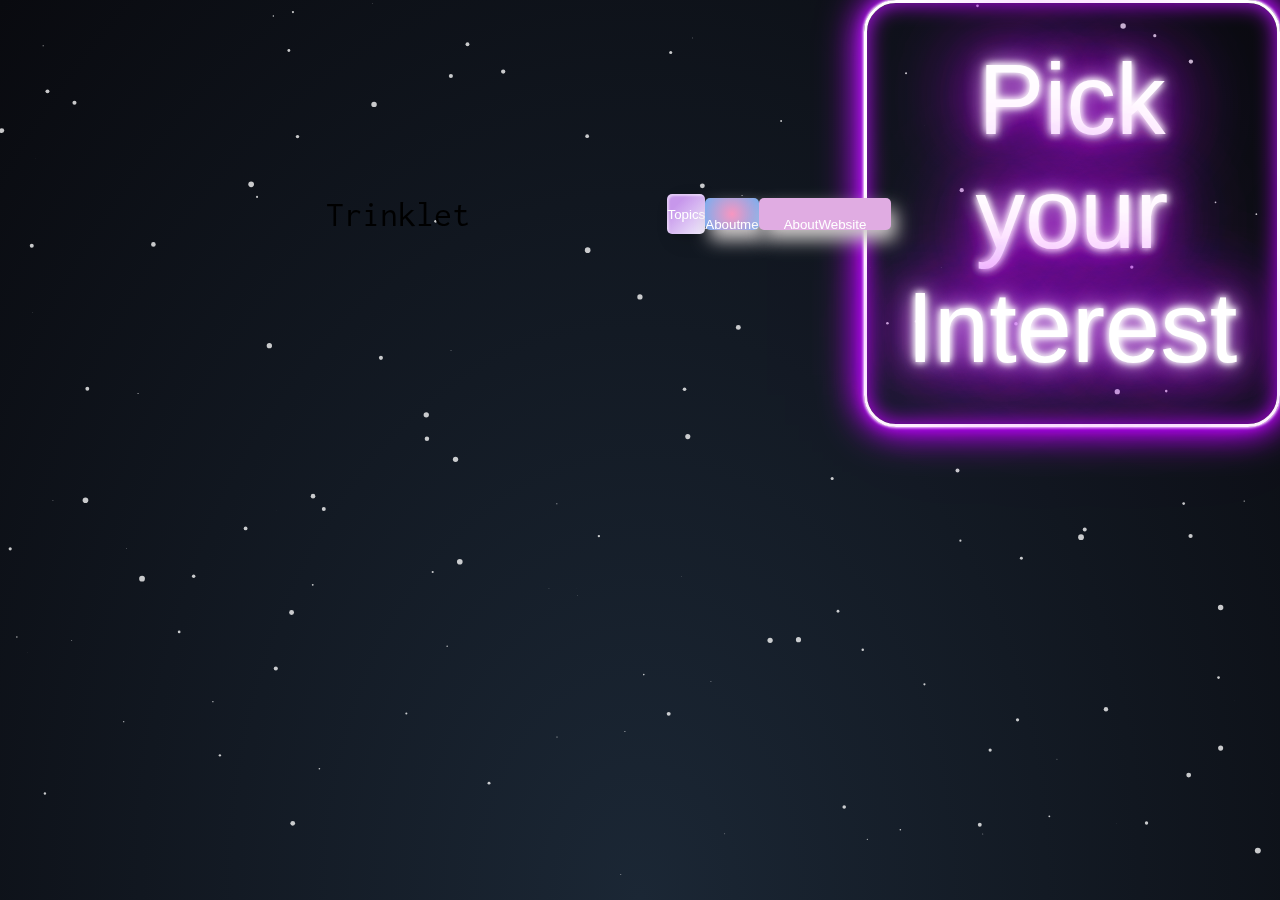
==== index.html @ fb565cd2 "first commit" ====
<!DOCTYPE html>
<html lang="en">
<head>
    <meta charset="UTF-8">
    <meta http-equiv="X-UA-Compatible" content="IE=edge">
    <meta name="viewport" content="width=device-width, initial-scale=1.0">
    <link rel="stylesheet" href="style.css">
    <link rel="stylesheet" href="particle_style.css">
    <link rel="preconnect" href="https://fonts.gstatic.com">
    <link href='https://fonts.googleapis.com/css?family=Sacramento:400' rel='stylesheet' type='text/css'>
<link href="https://fonts.googleapis.com/css2?family=Inconsolata:wght@500&display=swap" rel="stylesheet">
    <title>Hackathon1</title>
</head>
<body>
    <div class="design-container"></div>
    <div id="particles-js" class="bk-anime"></div>
    <div class ="Menu-Container">
        <div class="name">Trinklet</div>
     <div class="items-container">
        <button class=" custom-btn topics">
            <span>
                Topics
            </span>
    </button>
        <button class="custom-btn Aboutme">
            <span>
                Aboutme
            </span>
    </button>
        <button class=" custom-btn AboutWebsite">
            <span>
                AboutWebsite
            </span>
    </button>
     </div>
    </div>
    <h1 class="neonText">
        Pick your Interest
       </h1>
    <!-- <div class="pickYourInterest">Pick Your Interest</div> -->
    </div>
   <script src="./particle.min.js"></script>
   <script src="./particle_script.js"></script>
</body>
</html>
---- style.css ----
*{
    margin:0;
    padding: 0;
    box-sizing: border-box;
}
.design-container{
    border: none;
    height:60px;
    width:100%;
    background-image: url("../111c251b81ff1bc2fa5939bb52ff76df.jpg");
    background-position: 224% 26%;
}

.Menu-Container{
    /* border: 1px solid; */
    display: flex;
    width: 100%;
    justify-content: space-between;
    height: 40px;
    padding: 0px 50px;
}
.name{
    width: fit-content;
    height: 100%;
    display: flex;
    justify-content: flex-start;
    align-items: center;
    font-size: 36px;
    font-family: 'Inconsolata', monospace;
}


.custom-btn {
    background-color: #f0ecfc;
    background-image: linear-gradient(321deg
, #f0ebff 0%, #bd86e7 74%);
    line-height: 42px;
    padding: 0;
    border: none;

    width: 130px;
    height: 40px;
    color: #fff;
    border-radius: 5px;
    padding: 10px 25px;
    font-family: 'Lato', sans-serif;
    font-weight: 500;
    background: transparent;
    cursor: pointer;
    transition: all 0.3s ease;
    position: relative;
    display: inline-block;
     box-shadow:inset 2px 2px 2px 0px rgba(255,255,255,.5),
     7px 7px 20px 0px rgba(0,0,0,.1),
     4px 4px 5px 0px rgba(0,0,0,.1);
    outline: none;
  }
  
  .topics {
    background-color: #f0ecfc;
  background-image: linear-gradient(315deg, #f0ecfc 0%, #c797eb 74%);
    line-height: 42px;
    padding: 0;
    border: none;
  }
  .topics span {
    position: relative;
    display: block;
    width: 100%;
    height: 100%;
  }
  .topics:before,
  .topics:after {
    position: absolute;
    content: "";
    right: 0;
    bottom: 0;
    background: #c797eb;
    /*box-shadow:  4px 4px 6px 0 rgba(255,255,255,.5),
                -4px -4px 6px 0 rgba(116, 125, 136, .2), 
      inset -4px -4px 6px 0 rgba(255,255,255,.5),
      inset 4px 4px 6px 0 rgba(116, 125, 136, .3);*/
    transition: all 0.3s ease;
  }
  .topics:before{
     height: 0%;
     width: 2px;
  }
  .topics:after {
    width: 0%;
    height: 2px;
  }
  .topics:hover:before {
    height: 100%;
  }
  .topics:hover:after {
    width: 100%;
  }
  .topics:hover{
    background: transparent;
  }
  .topics span:hover{
    color: #c797eb;
  }
  .topics span:before,
  .topics span:after {
    position: absolute;
    content: "";
    left: 0;
    top: 0;
    background: #c797eb;
    /*box-shadow:  4px 4px 6px 0 rgba(255,255,255,.5),
                -4px -4px 6px 0 rgba(116, 125, 136, .2), 
      inset -4px -4px 6px 0 rgba(255,255,255,.5),
      inset 4px 4px 6px 0 rgba(116, 125, 136, .3);*/
    transition: all 0.3s ease;
  }
  .topics span:before {
    width: 2px;
    height: 0%;
  }
  .topics span:after {
    height: 2px;
    width: 0%;
  }
  .topics span:hover:before {
    height: 100%;
  }
  .topics span:hover:after {
    width: 100%;
  }
  .Aboutme {
    background: rgb(247,150,192);
  background: radial-gradient(circle, rgba(247,150,192,1) 0%, rgba(118,174,241,1) 100%);
    line-height: 42px;
    padding: 0;
    border: none;
  }
  .Aboutme span {
    position: relative;
    display: block;
    width: 100%;
    height: 100%;
  }
  .Aboutme:before,
  .Aboutme:after {
    position: absolute;
    content: "";
    height: 0%;
    width: 1px;
   box-shadow:
     -1px -1px 20px 0px rgba(255,255,255,1),
     -4px -4px 5px 0px rgba(255,255,255,1),
     7px 7px 20px 0px rgba(0,0,0,.4),
     4px 4px 5px 0px rgba(0,0,0,.3);
  }
  .Aboutme:before {
    right: 0;
    top: 0;
    transition: all 500ms ease;
  }
  .Aboutme:after {
    left: 0;
    bottom: 0;
    transition: all 500ms ease;
  }
  .Aboutme:hover{
    background: transparent;
    color: #76aef1;
    box-shadow: none;
  }
  .Aboutme:hover:before {
    transition: all 500ms ease;
    height: 100%;
  }
  .Aboutme:hover:after {
    transition: all 500ms ease;
    height: 100%;
  }
  .Aboutme span:before,
  .Aboutme span:after {
    position: absolute;
    content: "";
    box-shadow:
     -1px -1px 20px 0px rgba(255,255,255,1),
     -4px -4px 5px 0px rgba(255,255,255,1),
     7px 7px 20px 0px rgba(0,0,0,.4),
     4px 4px 5px 0px rgba(0,0,0,.3);
  }
  .Aboutme span:before {
    left: 0;
    top: 0;
    width: 0%;
    height: .5px;
    transition: all 500ms ease;
  }
  .Aboutme span:after {
    right: 0;
    bottom: 0;
    width: 0%;
    height: .5px;
    transition: all 500ms ease;
  }
  .Aboutme span:hover:before {
    width: 100%;
  }
  .Aboutme span:hover:after {
    width: 100%;
  }
  .Aboutme{
    background-color: rgb(224 172 226);
    box-shadow: 5px 10px 18px #d0cbcb;
    border-radius: 5px;
    width: 69px;
    height: 32px;
    text-align: center;
    padding-top: 6px;
    cursor: pointer;
  }
  .AboutWebsite{
    background-color: rgb(224 172 226);
    box-shadow: 5px 10px 18px #d0cbcb;
    border-radius: 5px;
    width: 145px;
    height: 32px;
    text-align: center;
    padding-top: 6px;
    cursor: pointer;
  }
.items-container{
    display: flex;
    justify-content: space-between;
    align-items: center;
    height: 100%;
    width: 30%;
}
.pickYourInterest{
    font-size: 61px;
    width: fit-content;
    margin: auto;    
    font-family: inherit;
    overflow: hidden;
}

.bk-anime{
  position: absolute;
  z-index: -5;
  top:0;
  background-image : radial-gradient(ellipse at bottom, #1B2735 0%, #090A0F 100%) !important;
}

/***************************/

.neonText {
  color: #fff;
  text-shadow:
    0 0 7px #fff,
    0 0 10px #fff,
    0 0 21px #fff,
    0 0 42px #bc13fe,
    0 0 82px #bc13fe,
    0 0 92px #bc13fe,
    0 0 102px #bc13fe,
    0 0 151px #bc13fe;
}
  
body {
  font-size: 18px;
  font-family: "Sacramento", sans-serif;
  background-color: #010a01;
  display: flex;
  justify-content: center;
  align-items: center;  
}  

h1, h2 {
  text-align: center;
  font-weight: 400;
}
  
h1 {
  font-size: 6.2rem;
  animation: pulsate 1.5s infinite alternate;  
  border: 0.2rem solid #fff;
  border-radius: 2rem;
  padding: 0.4em;
  box-shadow: 0 0 .2rem #fff,
            0 0 .2rem #fff,
            0 0 2rem #bc13fe,
            0 0 0.8rem #bc13fe,
            0 0 2.8rem #bc13fe,
            inset 0 0 1.3rem #bc13fe; 
}

@keyframes pulsate {
    
  100% {

      text-shadow:
      0 0 4px #fff,
      0 0 11px #fff,
      0 0 19px #fff,
      0 0 40px #bc13fe,
      0 0 80px #bc13fe,
      0 0 90px #bc13fe,
      0 0 100px #bc13fe,
      0 0 150px #bc13fe;
  
  }
  
  0% {

    text-shadow:
    0 0 2px #fff,
    0 0 4px #fff,
    0 0 6px #fff,
    0 0 10px #bc13fe,
    0 0 45px #bc13fe,
    0 0 55px #bc13fe,
    0 0 70px #bc13fe,
    0 0 80px #bc13fe;

}
}
---- particle_style.css ----
body{ margin:0; font:normal 75% Arial, Helvetica, sans-serif; } canvas{ display: block; vertical-align: bottom; } #particles-js{ position:absolute; width: 100%; height: 100%; background-image: url(""); background-repeat: no-repeat; background-size: cover; background-position: 50% 50%; }.count-particles{ background: #000022; position: absolute; top: 48px; left: 0; width: 80px; color: #13E8E9; font-size: .8em; text-align: left; text-indent: 4px; line-height: 14px; padding-bottom: 2px; font-family: Helvetica, Arial, sans-serif; font-weight: bold; } .js-count-particles{ font-size: 1.1em; } #stats, .count-particles{ -webkit-user-select: none; margin-top: 5px; margin-left: 5px; } #stats{ border-radius: 3px 3px 0 0; overflow: hidden; } .count-particles{ border-radius: 0 0 3px 3px; }


html body [data-ca3_iconfont="ETmodules"]::before {
    font-family: "ETmodules";
}
[data-ca3_icon]::before {
    font-weight: normal;
    content: attr(data-ca3_icon);
}

.ca3-scroll-down-arrow {
	background-size: contain;
	background-repeat: no-repeat;
}
.ca3-scroll-down-arrow  i{
	color: #feab00 ;
	height: 10px;
	/* font-weight: 800; */


}
.ca3-scroll-down-link {
  cursor:pointer;
	height: 30px;
	width: 60px;
	margin: 0px 0 0 -40px;
	line-height: 60px;
	position: absolute;
	left: 50%;
	bottom: 80px;
	color: #fe5d00;
	text-align: center;
	font-size: 70px;
	text-decoration: none;
	text-shadow: 0px 0px 3px rgba(228, 15, 15, 0.4);

	-webkit-animation: ca3_fade_move_down 2s ease-in-out infinite;
	-moz-animation:    ca3_fade_move_down 2s ease-in-out infinite;
	animation:         ca3_fade_move_down 2s ease-in-out infinite;
}


/*animated scroll arrow animation*/
@-webkit-keyframes ca3_fade_move_down {
  0%   { -webkit-transform:translate(0,-20px); opacity: 0;  }
  50%  { opacity: 1;  }
  100% { -webkit-transform:translate(0,20px); opacity: 0; }
}
@-moz-keyframes ca3_fade_move_down {
  0%   { -moz-transform:translate(0,-20px); opacity: 0;  }
  50%  { opacity: 1;  }
  100% { -moz-transform:translate(0,20px); opacity: 0; }
}
@keyframes ca3_fade_move_down {
  0%   { transform:translate(0,-20px); opacity: 0;  }
  50%  { opacity: 1;  }
  100% { transform:translate(0,20px); opacity: 0; }
}
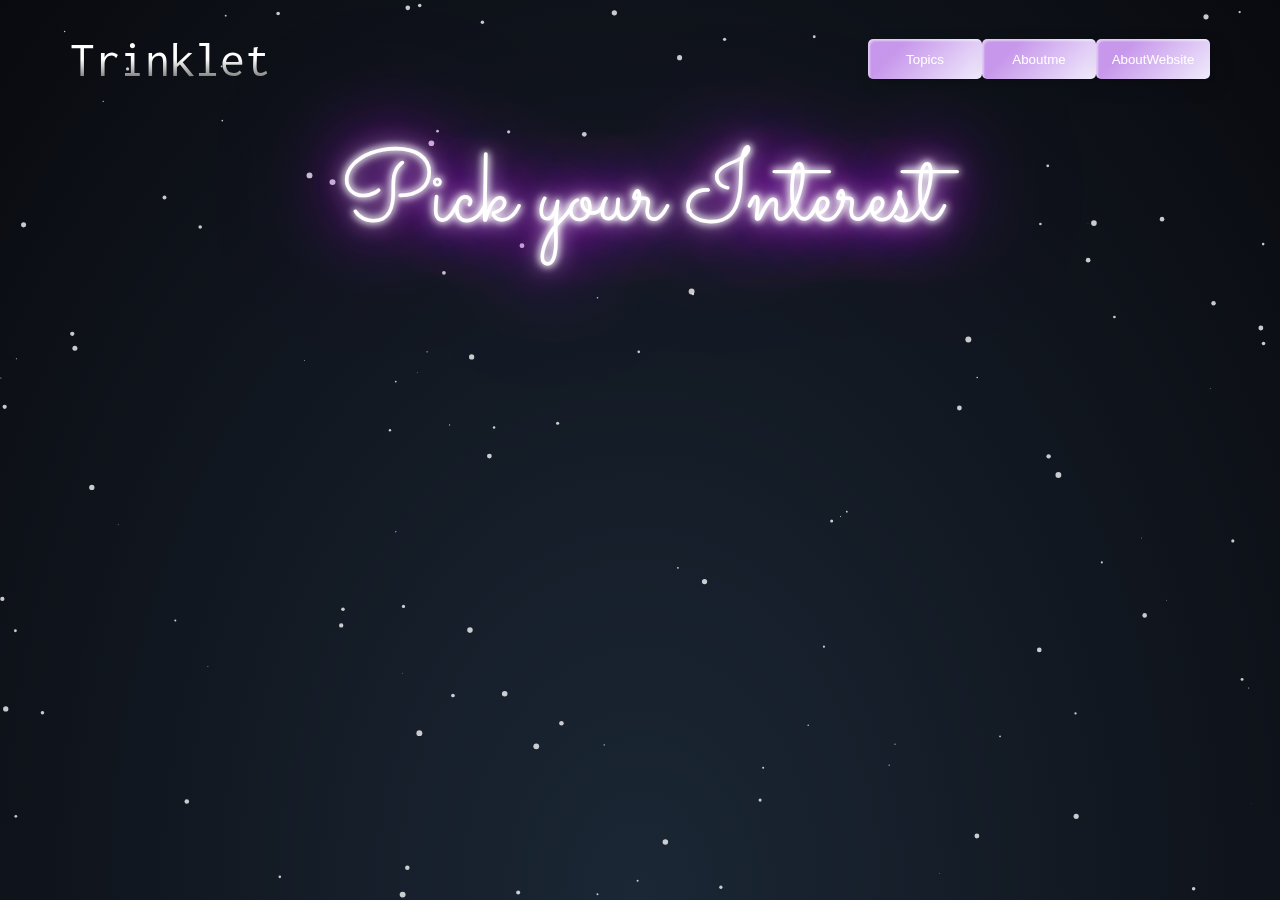
==== commit 0187e5e0: "added neon text" ====
--- a/index.html
+++ b/index.html
@@ -12,7 +12,7 @@
     <title>Hackathon1</title>
 </head>
 <body>
-    <div class="design-container"></div>
+    <!-- <div class="design-container"></div> -->
     <div id="particles-js" class="bk-anime"></div>
     <div class ="Menu-Container">
         <div class="name">Trinklet</div>
@@ -34,9 +34,9 @@
     </button>
      </div>
     </div>
-    <h1 class="neonText">
+    <div class="neonText ">
         Pick your Interest
-       </h1>
+    </div>
     <!-- <div class="pickYourInterest">Pick Your Interest</div> -->
     </div>
    <script src="./particle.min.js"></script>
--- a/style.css
+++ b/style.css
@@ -3,20 +3,23 @@
     padding: 0;
     box-sizing: border-box;
 }
-.design-container{
+body{
+  padding:30px 20px;
+}
+/* .design-container{
     border: none;
     height:60px;
     width:100%;
     background-image: url("../111c251b81ff1bc2fa5939bb52ff76df.jpg");
     background-position: 224% 26%;
-}
+} */
 
 .Menu-Container{
     /* border: 1px solid; */
     display: flex;
     width: 100%;
     justify-content: space-between;
-    height: 40px;
+    height: 58px;
     padding: 0px 50px;
 }
 .name{
@@ -25,8 +28,11 @@
     display: flex;
     justify-content: flex-start;
     align-items: center;
-    font-size: 36px;
+    font-size: 50px;
     font-family: 'Inconsolata', monospace;
+    background: -webkit-linear-gradient(rgb(255, 255, 255),rgb(255, 255, 255), #333);
+    -webkit-background-clip: text;
+    -webkit-text-fill-color: transparent;
 }
 
 
@@ -55,6 +61,7 @@
      4px 4px 5px 0px rgba(0,0,0,.1);
     outline: none;
   }
+  /* *********topics*********** */
   
   .topics {
     background-color: #f0ecfc;
@@ -129,14 +136,15 @@
   .topics span:hover:after {
     width: 100%;
   }
+  /* ***********Aboutme********************* */
   .Aboutme {
-    background: rgb(247,150,192);
-  background: radial-gradient(circle, rgba(247,150,192,1) 0%, rgba(118,174,241,1) 100%);
+    background-color: #f0ecfc;
+  background-image: linear-gradient(315deg, #f0ecfc 0%, #c797eb 74%);
     line-height: 42px;
     padding: 0;
     border: none;
   }
-  .Aboutme span {
+  .Aboutmespan {
     position: relative;
     display: block;
     width: 100%;
@@ -146,86 +154,135 @@
   .Aboutme:after {
     position: absolute;
     content: "";
-    height: 0%;
-    width: 1px;
-   box-shadow:
-     -1px -1px 20px 0px rgba(255,255,255,1),
-     -4px -4px 5px 0px rgba(255,255,255,1),
-     7px 7px 20px 0px rgba(0,0,0,.4),
-     4px 4px 5px 0px rgba(0,0,0,.3);
-  }
-  .Aboutme:before {
     right: 0;
-    top: 0;
-    transition: all 500ms ease;
+    bottom: 0;
+    background: #c797eb;
+    /*box-shadow:  4px 4px 6px 0 rgba(255,255,255,.5),
+                -4px -4px 6px 0 rgba(116, 125, 136, .2), 
+      inset -4px -4px 6px 0 rgba(255,255,255,.5),
+      inset 4px 4px 6px 0 rgba(116, 125, 136, .3);*/
+    transition: all 0.3s ease;
+  }
+  .Aboutme:before{
+     height: 0%;
+     width: 2px;
   }
   .Aboutme:after {
-    left: 0;
-    bottom: 0;
-    transition: all 500ms ease;
+    width: 0%;
+    height: 2px;
+  }
+  .Aboutme:hover:before {
+    height: 100%;
+  }
+  .Aboutme:hover:after {
+    width: 100%;
   }
   .Aboutme:hover{
     background: transparent;
-    color: #76aef1;
-    box-shadow: none;
-  }
-  .Aboutme:hover:before {
-    transition: all 500ms ease;
-    height: 100%;
-  }
-  .Aboutme:hover:after {
-    transition: all 500ms ease;
-    height: 100%;
+  }
+  .Aboutme span:hover{
+    color: #c797eb;
   }
   .Aboutme span:before,
   .Aboutme span:after {
     position: absolute;
     content: "";
-    box-shadow:
-     -1px -1px 20px 0px rgba(255,255,255,1),
-     -4px -4px 5px 0px rgba(255,255,255,1),
-     7px 7px 20px 0px rgba(0,0,0,.4),
-     4px 4px 5px 0px rgba(0,0,0,.3);
-  }
-  .Aboutme span:before {
     left: 0;
     top: 0;
-    width: 0%;
-    height: .5px;
-    transition: all 500ms ease;
+    background: #c797eb;
+    /*box-shadow:  4px 4px 6px 0 rgba(255,255,255,.5),
+                -4px -4px 6px 0 rgba(116, 125, 136, .2), 
+      inset -4px -4px 6px 0 rgba(255,255,255,.5),
+      inset 4px 4px 6px 0 rgba(116, 125, 136, .3);*/
+    transition: all 0.3s ease;
+  }
+  .Aboutme span:before {
+    width: 2px;
+    height: 0%;
   }
   .Aboutme span:after {
+    height: 2px;
+    width: 0%;
+  }
+  .Aboutme span:hover:before {
+    height: 100%;
+  }
+  .Aboutme span:hover:after {
+    width: 100%;
+  }
+  /* **************AboutWebsite******************** */
+  .AboutWebsite {
+    background-color: #f0ecfc;
+  background-image: linear-gradient(315deg, #f0ecfc 0%, #c797eb 74%);
+    line-height: 42px;
+    padding: 0;
+    border: none;
+  }
+  .AboutWebsite span {
+    position: relative;
+    display: block;
+    width: 100%;
+    height: 100%;
+  }
+  .AboutWebsite:before,
+  .AboutWebsite:after {
+    position: absolute;
+    content: "";
     right: 0;
     bottom: 0;
-    width: 0%;
-    height: .5px;
-    transition: all 500ms ease;
-  }
-  .Aboutme span:hover:before {
-    width: 100%;
-  }
-  .Aboutme span:hover:after {
-    width: 100%;
-  }
-  .Aboutme{
-    background-color: rgb(224 172 226);
-    box-shadow: 5px 10px 18px #d0cbcb;
-    border-radius: 5px;
-    width: 69px;
-    height: 32px;
-    text-align: center;
-    padding-top: 6px;
-    cursor: pointer;
-  }
-  .AboutWebsite{
-    background-color: rgb(224 172 226);
-    box-shadow: 5px 10px 18px #d0cbcb;
-    border-radius: 5px;
-    width: 145px;
-    height: 32px;
-    text-align: center;
-    padding-top: 6px;
-    cursor: pointer;
+    background: #c797eb;
+    /*box-shadow:  4px 4px 6px 0 rgba(255,255,255,.5),
+                -4px -4px 6px 0 rgba(116, 125, 136, .2), 
+      inset -4px -4px 6px 0 rgba(255,255,255,.5),
+      inset 4px 4px 6px 0 rgba(116, 125, 136, .3);*/
+    transition: all 0.3s ease;
+  }
+  .AboutWebsite:before{
+     height: 0%;
+     width: 2px;
+  }
+  .AboutWebsite:after {
+    width: 0%;
+    height: 2px;
+  }
+  .AboutWebsite:hover:before {
+    height: 100%;
+  }
+  .AboutWebsite:hover:after {
+    width: 100%;
+  }
+  .AboutWebsite:hover{
+    background: transparent;
+  }
+  .AboutWebsite span:hover{
+    color: #c797eb;
+  }
+  .AboutWebsite span:before,
+  .AboutWebsite span:after {
+    position: absolute;
+    content: "";
+    left: 0;
+    top: 0;
+    background: #c797eb;
+    /*box-shadow:  4px 4px 6px 0 rgba(255,255,255,.5),
+                -4px -4px 6px 0 rgba(116, 125, 136, .2), 
+      inset -4px -4px 6px 0 rgba(255,255,255,.5),
+      inset 4px 4px 6px 0 rgba(116, 125, 136, .3);*/
+    transition: all 0.3s ease;
+  }
+  .AboutWebsite span:before {
+    width: 2px;
+    height: 0%;
+  }
+  .AboutWebsite span:after {
+    height: 2px;
+    width: 0%;
+  }
+  .AboutWebsite span:hover:before {
+    height: 100%;
+  }
+  .AboutWebsite span:hover:after {
+    width: 100%;
   }
 .items-container{
     display: flex;
@@ -240,9 +297,12 @@
     margin: auto;    
     font-family: inherit;
     overflow: hidden;
+   
+
 }
 
 .bk-anime{
+  left:0px;
   position: absolute;
   z-index: -5;
   top:0;
@@ -264,32 +324,24 @@
     0 0 151px #bc13fe;
 }
   
-body {
-  font-size: 18px;
+.neonText {
+ 
   font-family: "Sacramento", sans-serif;
-  background-color: #010a01;
+  background-color: transparent;
   display: flex;
   justify-content: center;
-  align-items: center;  
-}  
-
-h1, h2 {
-  text-align: center;
-  font-weight: 400;
-}
-  
-h1 {
+  align-items: center; 
   font-size: 6.2rem;
   animation: pulsate 1.5s infinite alternate;  
-  border: 0.2rem solid #fff;
-  border-radius: 2rem;
+  /* border: 0.2rem solid #fff; */
+  /* border-radius: 2rem; */
   padding: 0.4em;
-  box-shadow: 0 0 .2rem #fff,
+  /* box-shadow: 0 0 .2rem #fff,
             0 0 .2rem #fff,
             0 0 2rem #bc13fe,
             0 0 0.8rem #bc13fe,
             0 0 2.8rem #bc13fe,
-            inset 0 0 1.3rem #bc13fe; 
+            inset 0 0 1.3rem #bc13fe;  */
 }
 
 @keyframes pulsate {
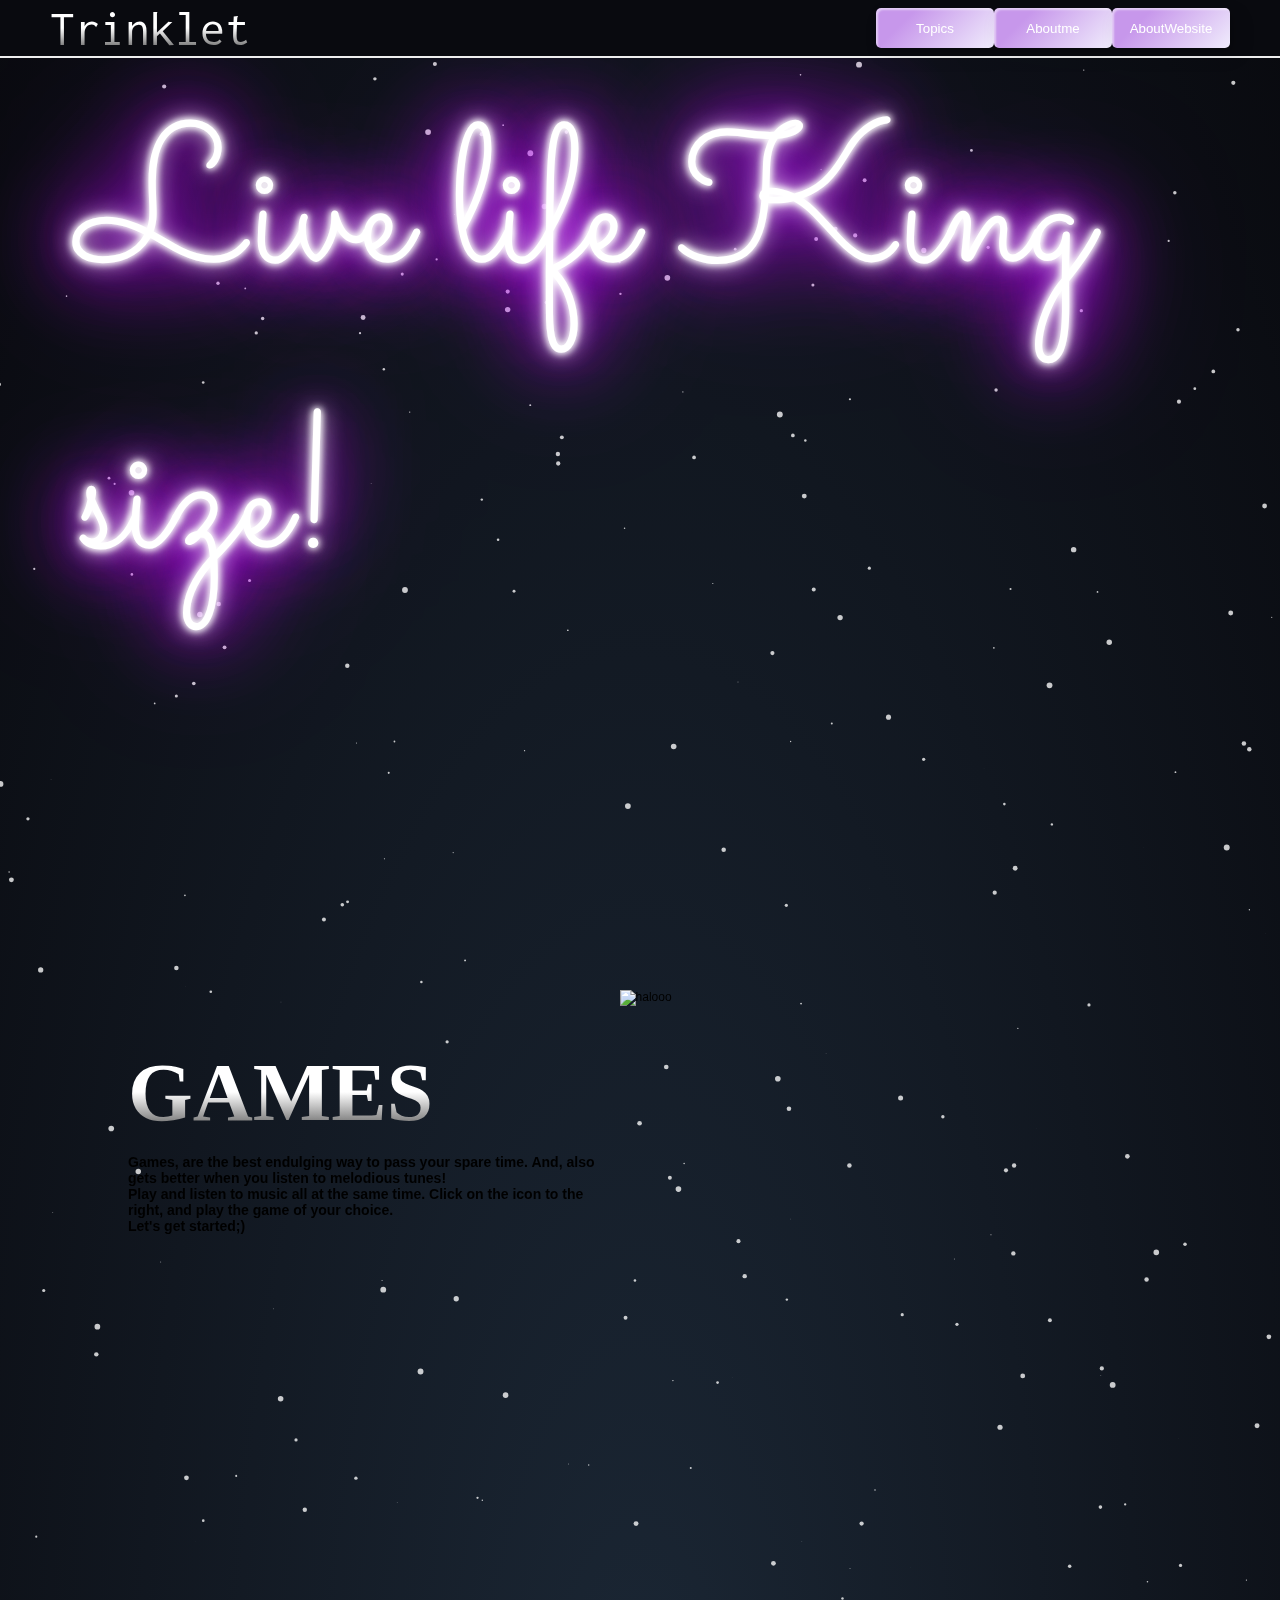
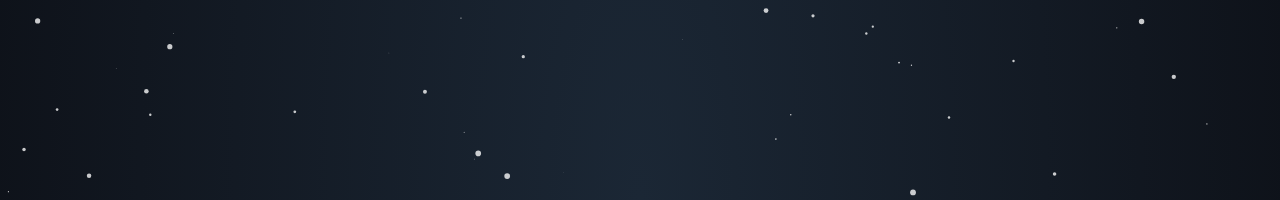
==== commit cd69ef84: "added games page" ====
--- a/index.html
+++ b/index.html
@@ -1,5 +1,6 @@
 <!DOCTYPE html>
 <html lang="en">
+
 <head>
     <meta charset="UTF-8">
     <meta http-equiv="X-UA-Compatible" content="IE=edge">
@@ -8,38 +9,63 @@
     <link rel="stylesheet" href="particle_style.css">
     <link rel="preconnect" href="https://fonts.gstatic.com">
     <link href='https://fonts.googleapis.com/css?family=Sacramento:400' rel='stylesheet' type='text/css'>
-<link href="https://fonts.googleapis.com/css2?family=Inconsolata:wght@500&display=swap" rel="stylesheet">
+    <link href="https://fonts.googleapis.com/css2?family=Inconsolata:wght@500&display=swap" rel="stylesheet">
     <title>Hackathon1</title>
 </head>
+
 <body>
     <!-- <div class="design-container"></div> -->
     <div id="particles-js" class="bk-anime"></div>
-    <div class ="Menu-Container">
-        <div class="name">Trinklet</div>
-     <div class="items-container">
-        <button class=" custom-btn topics">
-            <span>
-                Topics
-            </span>
-    </button>
-        <button class="custom-btn Aboutme">
-            <span>
-                Aboutme
-            </span>
-    </button>
-        <button class=" custom-btn AboutWebsite">
-            <span>
-                AboutWebsite
-            </span>
-    </button>
-     </div>
+    <div class="p1">
+
+        <div class="Menu-Container">
+            <div class="name">Trinklet</div>
+            <div class="items-container">
+                <button class=" custom-btn topics">
+                    <span>
+                        Topics
+                    </span>
+                </button>
+                <button class="custom-btn Aboutme">
+                    <span>
+                        Aboutme
+                    </span>
+                </button>
+                <button class=" custom-btn AboutWebsite">
+                    <span>
+                        AboutWebsite
+                    </span>
+                </button>
+            </div>
+        </div>
+        <div class="neonText ">
+            Live life King size!
+        </div>
     </div>
-    <div class="neonText ">
-        Pick your Interest
+    <div class="main">
+        <div class="content">
+            <h1>GAMES</h1><br>
+            <h3>Games, are the best endulging way to pass your spare time.
+                And, also gets better when you listen to melodious tunes!
+                <br>Play and listen to music
+                all at the same time.
+                Click on the icon to the right, and play the game of your choice.
+                <br>Let's get started;)
+            </h3>
+        </div>
+        <div class="image">
+            <img src="../tic-tac-toe-game.jpg" alt="halooo" class="tictac">
+            <!-- <div class="tictac"></div> -->
+            <div class="pong"></div>
+        </div>
+
     </div>
+
+
     <!-- <div class="pickYourInterest">Pick Your Interest</div> -->
     </div>
-   <script src="./particle.min.js"></script>
-   <script src="./particle_script.js"></script>
+    <script src="./particle.min.js"></script>
+    <script src="./particle_script.js"></script>
 </body>
+
 </html>--- a/style.css
+++ b/style.css
@@ -4,7 +4,10 @@
     box-sizing: border-box;
 }
 body{
-  padding:30px 20px;
+}
+.p1{
+  width: 100%;
+  height: 100vh;
 }
 /* .design-container{
     border: none;
@@ -19,8 +22,12 @@
     display: flex;
     width: 100%;
     justify-content: space-between;
+    position: fixed;
+    top: 0px;
     height: 58px;
     padding: 0px 50px;
+    border-bottom: 2px inset;
+    background-color: #090A0F;
 }
 .name{
     width: fit-content;
@@ -305,7 +312,7 @@
   left:0px;
   position: absolute;
   z-index: -5;
-  top:0;
+  top:0px;
   background-image : radial-gradient(ellipse at bottom, #1B2735 0%, #090A0F 100%) !important;
 }
 
@@ -331,7 +338,7 @@
   display: flex;
   justify-content: center;
   align-items: center; 
-  font-size: 6.2rem;
+  font-size: 12.2rem;
   animation: pulsate 1.5s infinite alternate;  
   /* border: 0.2rem solid #fff; */
   /* border-radius: 2rem; */
@@ -373,4 +380,52 @@
     0 0 80px #bc13fe;
 
 }
-}+}
+
+.main{
+  display: flex;
+  padding-left: 4rem;
+  width:100%;
+  height:100vh;
+  justify-content: space-between;
+}
+.content{
+  display: flex;
+  flex-direction: column;
+  margin-left: 4rem;
+  width:40%;
+  height: fit-content;
+  padding-top: 9rem;
+}
+h1{
+  font-size: 5.2rem;
+  font-family: 'Amatic SC', cursive;
+  background: -webkit-linear-gradient(rgb(255, 255, 255),rgb(255, 255, 255), #333);
+  -webkit-background-clip: text;
+  -webkit-text-fill-color: transparent;
+}
+h3{
+  font-family: Arial, Helvetica, sans-serif;
+}
+.image{
+  position: relative;
+  height: 100%;
+  width: 40%;
+}
+.tictac{   
+   width: 70%;
+  position: absolute;
+  top: 10vh;
+  right: 25vw;
+
+}
+.pong{
+  position: absolute;
+  background-image: url(../ping-pong.jpg);
+  width: 22rem;
+  height: 20rem;
+  background-size: cover;
+  background-repeat: no-repeat;
+  bottom: 15vh;
+  right: 2vw;
+}
--- a/particle_style.css
+++ b/particle_style.css
@@ -1,4 +1,4 @@
-body{ margin:0; font:normal 75% Arial, Helvetica, sans-serif; } canvas{ display: block; vertical-align: bottom; } #particles-js{ position:absolute; width: 100%; height: 100%; background-image: url(""); background-repeat: no-repeat; background-size: cover; background-position: 50% 50%; }.count-particles{ background: #000022; position: absolute; top: 48px; left: 0; width: 80px; color: #13E8E9; font-size: .8em; text-align: left; text-indent: 4px; line-height: 14px; padding-bottom: 2px; font-family: Helvetica, Arial, sans-serif; font-weight: bold; } .js-count-particles{ font-size: 1.1em; } #stats, .count-particles{ -webkit-user-select: none; margin-top: 5px; margin-left: 5px; } #stats{ border-radius: 3px 3px 0 0; overflow: hidden; } .count-particles{ border-radius: 0 0 3px 3px; }
+body{ margin:0; font:normal 75% Arial, Helvetica, sans-serif; } canvas{ display: block; vertical-align: bottom; } #particles-js{ position:absolute; width: 100%; height: 200vh; background-image: url(""); background-repeat: no-repeat; background-size: cover; background-position: 50% 50%; }.count-particles{ background: #000022; position: absolute; top: 48px; left: 0; width: 80px; color: #13E8E9; font-size: .8em; text-align: left; text-indent: 4px; line-height: 14px; padding-bottom: 2px; font-family: Helvetica, Arial, sans-serif; font-weight: bold; } .js-count-particles{ font-size: 1.1em; } #stats, .count-particles{ -webkit-user-select: none; margin-top: 5px; margin-left: 5px; } #stats{ border-radius: 3px 3px 0 0; overflow: hidden; } .count-particles{ border-radius: 0 0 3px 3px; }
 
 
 html body [data-ca3_iconfont="ETmodules"]::before {
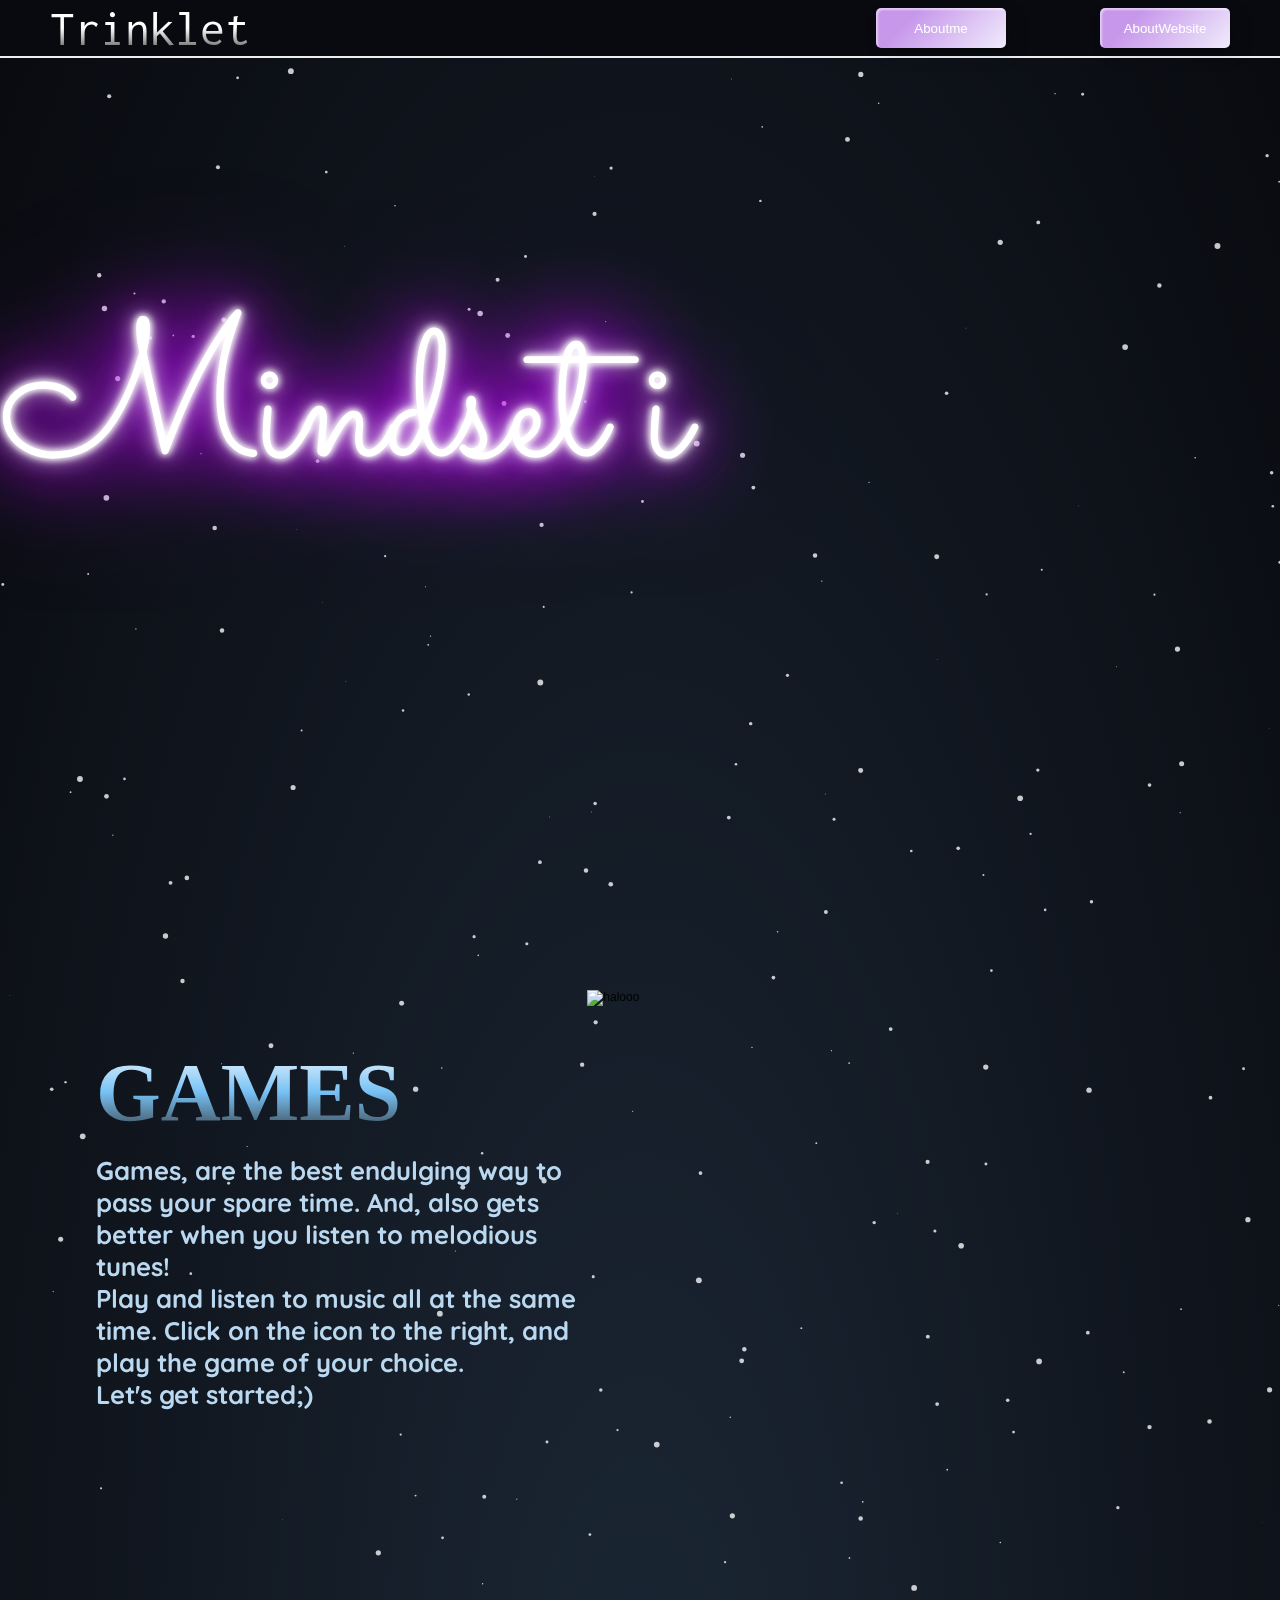
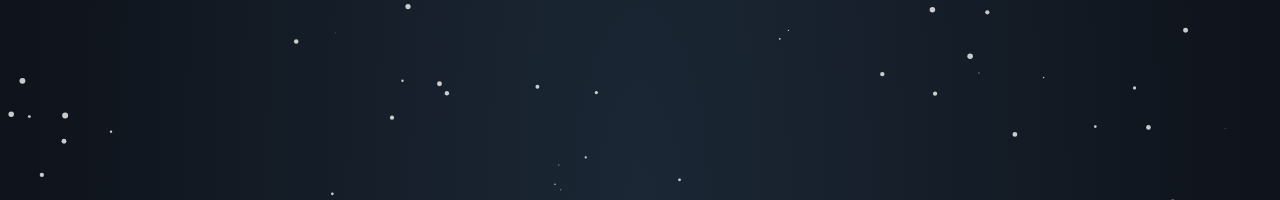
==== commit 83bdfb77: "changed quotes" ====
--- a/index.html
+++ b/index.html
@@ -10,6 +10,8 @@
     <link rel="preconnect" href="https://fonts.gstatic.com">
     <link href='https://fonts.googleapis.com/css?family=Sacramento:400' rel='stylesheet' type='text/css'>
     <link href="https://fonts.googleapis.com/css2?family=Inconsolata:wght@500&display=swap" rel="stylesheet">
+    <link rel="preconnect" href="https://fonts.gstatic.com">
+<link href="https://fonts.googleapis.com/css2?family=Quicksand:wght@300&display=swap" rel="stylesheet">
     <title>Hackathon1</title>
 </head>
 
@@ -21,11 +23,6 @@
         <div class="Menu-Container">
             <div class="name">Trinklet</div>
             <div class="items-container">
-                <button class=" custom-btn topics">
-                    <span>
-                        Topics
-                    </span>
-                </button>
                 <button class="custom-btn Aboutme">
                     <span>
                         Aboutme
@@ -66,6 +63,7 @@
     </div>
     <script src="./particle.min.js"></script>
     <script src="./particle_script.js"></script>
+    <script src="script.js"></script>
 </body>
 
 </html>--- a/style.css
+++ b/style.css
@@ -68,81 +68,7 @@
      4px 4px 5px 0px rgba(0,0,0,.1);
     outline: none;
   }
-  /* *********topics*********** */
-  
-  .topics {
-    background-color: #f0ecfc;
-  background-image: linear-gradient(315deg, #f0ecfc 0%, #c797eb 74%);
-    line-height: 42px;
-    padding: 0;
-    border: none;
-  }
-  .topics span {
-    position: relative;
-    display: block;
-    width: 100%;
-    height: 100%;
-  }
-  .topics:before,
-  .topics:after {
-    position: absolute;
-    content: "";
-    right: 0;
-    bottom: 0;
-    background: #c797eb;
-    /*box-shadow:  4px 4px 6px 0 rgba(255,255,255,.5),
-                -4px -4px 6px 0 rgba(116, 125, 136, .2), 
-      inset -4px -4px 6px 0 rgba(255,255,255,.5),
-      inset 4px 4px 6px 0 rgba(116, 125, 136, .3);*/
-    transition: all 0.3s ease;
-  }
-  .topics:before{
-     height: 0%;
-     width: 2px;
-  }
-  .topics:after {
-    width: 0%;
-    height: 2px;
-  }
-  .topics:hover:before {
-    height: 100%;
-  }
-  .topics:hover:after {
-    width: 100%;
-  }
-  .topics:hover{
-    background: transparent;
-  }
-  .topics span:hover{
-    color: #c797eb;
-  }
-  .topics span:before,
-  .topics span:after {
-    position: absolute;
-    content: "";
-    left: 0;
-    top: 0;
-    background: #c797eb;
-    /*box-shadow:  4px 4px 6px 0 rgba(255,255,255,.5),
-                -4px -4px 6px 0 rgba(116, 125, 136, .2), 
-      inset -4px -4px 6px 0 rgba(255,255,255,.5),
-      inset 4px 4px 6px 0 rgba(116, 125, 136, .3);*/
-    transition: all 0.3s ease;
-  }
-  .topics span:before {
-    width: 2px;
-    height: 0%;
-  }
-  .topics span:after {
-    height: 2px;
-    width: 0%;
-  }
-  .topics span:hover:before {
-    height: 100%;
-  }
-  .topics span:hover:after {
-    width: 100%;
-  }
+ 
   /* ***********Aboutme********************* */
   .Aboutme {
     background-color: #f0ecfc;
@@ -319,6 +245,10 @@
 /***************************/
 
 .neonText {
+  width: 100%;
+  word-break: break-all;
+  word-wrap: break-word;
+  padding-top: 1.4em;
   color: #fff;
   text-shadow:
     0 0 7px #fff,
@@ -336,13 +266,13 @@
   font-family: "Sacramento", sans-serif;
   background-color: transparent;
   display: flex;
-  justify-content: center;
+  justify-content: flex-start;
   align-items: center; 
   font-size: 12.2rem;
   animation: pulsate 1.5s infinite alternate;  
   /* border: 0.2rem solid #fff; */
   /* border-radius: 2rem; */
-  padding: 0.4em;
+  /* padding: 0.4em; */
   /* box-shadow: 0 0 .2rem #fff,
             0 0 .2rem #fff,
             0 0 2rem #bc13fe,
@@ -392,20 +322,23 @@
 .content{
   display: flex;
   flex-direction: column;
-  margin-left: 4rem;
+  margin-left: 2rem;
   width:40%;
   height: fit-content;
   padding-top: 9rem;
 }
 h1{
   font-size: 5.2rem;
-  font-family: 'Amatic SC', cursive;
-  background: -webkit-linear-gradient(rgb(255, 255, 255),rgb(255, 255, 255), #333);
-  -webkit-background-clip: text;
-  -webkit-text-fill-color: transparent;
+    font-family: 'Amatic SC', cursive;
+    background: -webkit-linear-gradient(rgb(255, 255, 255),rgb(119 193 245), #333);
+    -webkit-background-clip: text;
+    -webkit-text-fill-color: transparent;
 }
 h3{
   font-family: Arial, Helvetica, sans-serif;
+  font-size: 1.6rem;
+  font-family: 'Quicksand', sans-serif;
+  color: rgb(187, 216, 241);
 }
 .image{
   position: relative;
@@ -413,19 +346,22 @@
   width: 40%;
 }
 .tictac{   
-   width: 70%;
+  cursor: pointer;
+   width: 74%;
   position: absolute;
   top: 10vh;
-  right: 25vw;
+  right: 26vw;
 
 }
 .pong{
   position: absolute;
-  background-image: url(../ping-pong.jpg);
-  width: 22rem;
-  height: 20rem;
-  background-size: cover;
-  background-repeat: no-repeat;
-  bottom: 15vh;
-  right: 2vw;
-}
+  cursor: pointer;
+    background-image: url(../ping-pong.jpg);
+    width: 23.6rem;
+    height: 20rem;
+    background-size: cover;
+    background-repeat: no-repeat;
+    bottom: 6vh;
+    right: 1vw;
+}
+
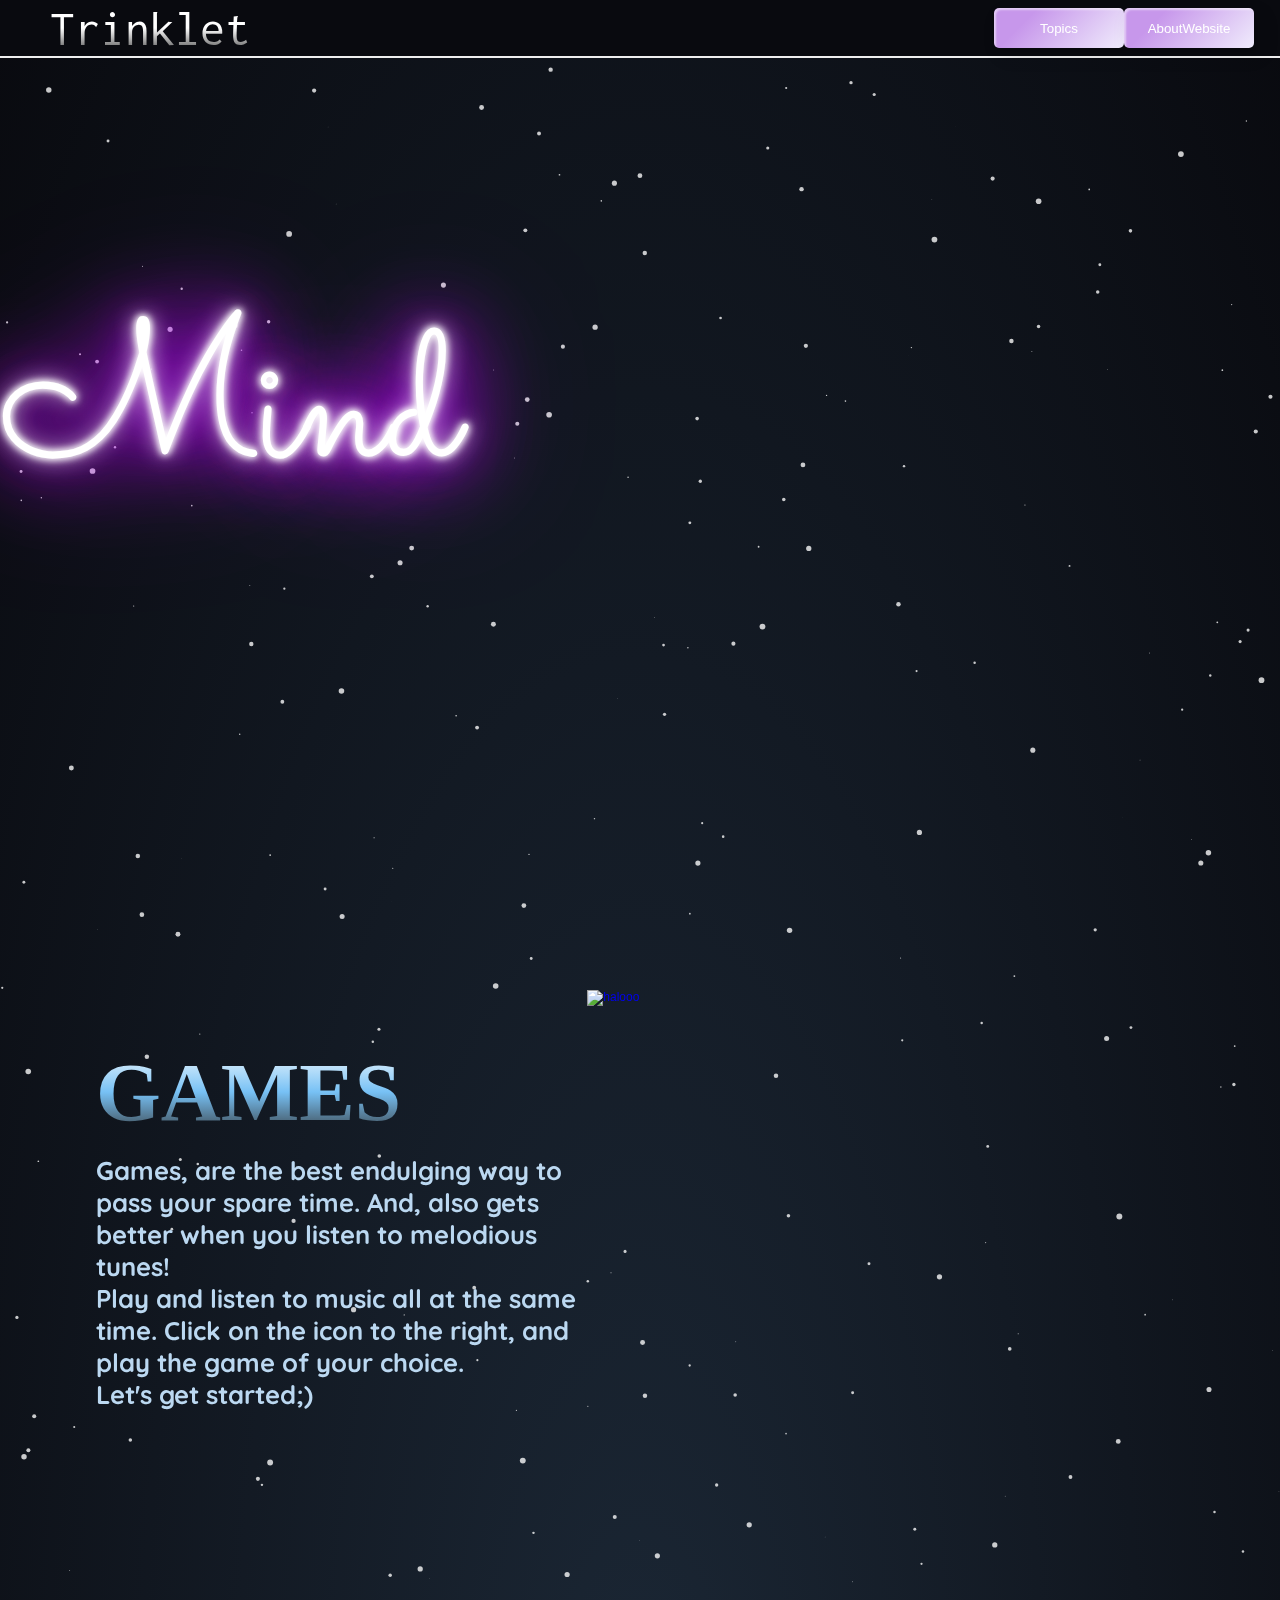
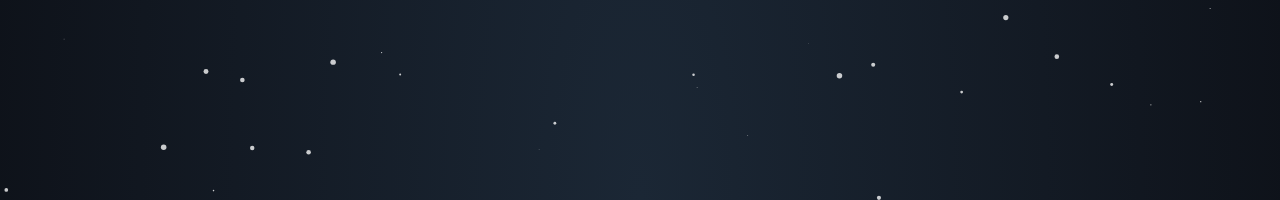
==== commit 397b0a98: "complete project" ====
--- a/index.html
+++ b/index.html
@@ -23,16 +23,25 @@
         <div class="Menu-Container">
             <div class="name">Trinklet</div>
             <div class="items-container">
-                <button class="custom-btn Aboutme">
+                <div class="dropdown">
+                <button class="custom-btn topics dropbtn">
                     <span>
-                        Aboutme
+                        Topics
                     </span>
                 </button>
-                <button class=" custom-btn AboutWebsite">
+                <div class="dropdown-content">
+                <a href="#">Quotes</a>
+                <a href="http://127.0.0.1:5501/Tic%20Tac%20Toe/index.html">Tic-Tac-Toe</a>
+                <a href="http://127.0.0.1:5501/pongGame/indexPong.html">Pong</a>
+                <a href="../activity/poc/page3Index.html">LEARN</a>
+                <a href="../activity/to-do/index.html">TO-DO Application</a>
+                </div>
+            </div>
+                <a href="../activity/About_Me/aboutMe.html"><button class=" custom-btn AboutWebsite">
                     <span>
                         AboutWebsite
                     </span>
-                </button>
+                </button></a>
             </div>
         </div>
         <div class="neonText ">
@@ -51,13 +60,13 @@
             </h3>
         </div>
         <div class="image">
-            <img src="../tic-tac-toe-game.jpg" alt="halooo" class="tictac">
+            <a href="http://127.0.0.1:5501/Tic%20Tac%20Toe/index.html"><img src="../tic-tac-toe-game.jpg" alt="halooo" class="tictac"></a>
             <!-- <div class="tictac"></div> -->
-            <div class="pong"></div>
+            <a href="http://127.0.0.1:5501/pongGame/indexPong.html"><div class="pong"></div></a>
         </div>
 
     </div>
-
+   
 
     <!-- <div class="pickYourInterest">Pick Your Interest</div> -->
     </div>
--- a/style.css
+++ b/style.css
@@ -69,8 +69,8 @@
     outline: none;
   }
  
-  /* ***********Aboutme********************* */
-  .Aboutme {
+  /* ***********topics********************* */
+  .topics {
     background-color: #f0ecfc;
   background-image: linear-gradient(315deg, #f0ecfc 0%, #c797eb 74%);
     line-height: 42px;
@@ -83,8 +83,8 @@
     width: 100%;
     height: 100%;
   }
-  .Aboutme:before,
-  .Aboutme:after {
+  .topics:before,
+  .topics:after {
     position: absolute;
     content: "";
     right: 0;
@@ -96,28 +96,28 @@
       inset 4px 4px 6px 0 rgba(116, 125, 136, .3);*/
     transition: all 0.3s ease;
   }
-  .Aboutme:before{
+  .topics:before{
      height: 0%;
      width: 2px;
   }
-  .Aboutme:after {
+  .topics:after {
     width: 0%;
     height: 2px;
   }
-  .Aboutme:hover:before {
-    height: 100%;
-  }
-  .Aboutme:hover:after {
-    width: 100%;
-  }
-  .Aboutme:hover{
+  .topics:hover:before {
+    height: 100%;
+  }
+  .topics:hover:after {
+    width: 100%;
+  }
+  .topics:hover{
     background: transparent;
   }
-  .Aboutme span:hover{
+  .topics span:hover{
     color: #c797eb;
   }
-  .Aboutme span:before,
-  .Aboutme span:after {
+  .topics span:before,
+  .topics span:after {
     position: absolute;
     content: "";
     left: 0;
@@ -129,20 +129,44 @@
       inset 4px 4px 6px 0 rgba(116, 125, 136, .3);*/
     transition: all 0.3s ease;
   }
-  .Aboutme span:before {
+  .topics span:before {
     width: 2px;
     height: 0%;
   }
-  .Aboutme span:after {
+  .topics span:after {
     height: 2px;
     width: 0%;
   }
-  .Aboutme span:hover:before {
-    height: 100%;
-  }
-  .Aboutme span:hover:after {
-    width: 100%;
-  }
+  .topics span:hover:before {
+    height: 100%;
+  }
+  .topics span:hover:after {
+    width: 100%;
+  }
+  .dropdown{
+    position: relative;
+    display: inline-block;
+  }
+  .dropdown-content {
+    display: none;
+    position: absolute;
+    background-color: #fcfcfc;
+    min-width: 160px;
+    box-shadow: 0px 8px 16px 0px rgba(0,0,0,0.2);
+    z-index: 1;
+  }
+  .dropdown-content a {
+    color: black;
+    padding: 12px 16px;
+    text-decoration: none;
+    display: block;
+  }
+  .dropdown-content a:hover {background-color: #ddd;}
+
+.dropdown:hover .dropdown-content {display: block;}
+
+.dropdown:hover .dropbtn {background-color: #74b6d4;}
+  
   /* **************AboutWebsite******************** */
   .AboutWebsite {
     background-color: #f0ecfc;
@@ -222,7 +246,7 @@
     justify-content: space-between;
     align-items: center;
     height: 100%;
-    width: 30%;
+    width: 20%;
 }
 .pickYourInterest{
     font-size: 61px;
